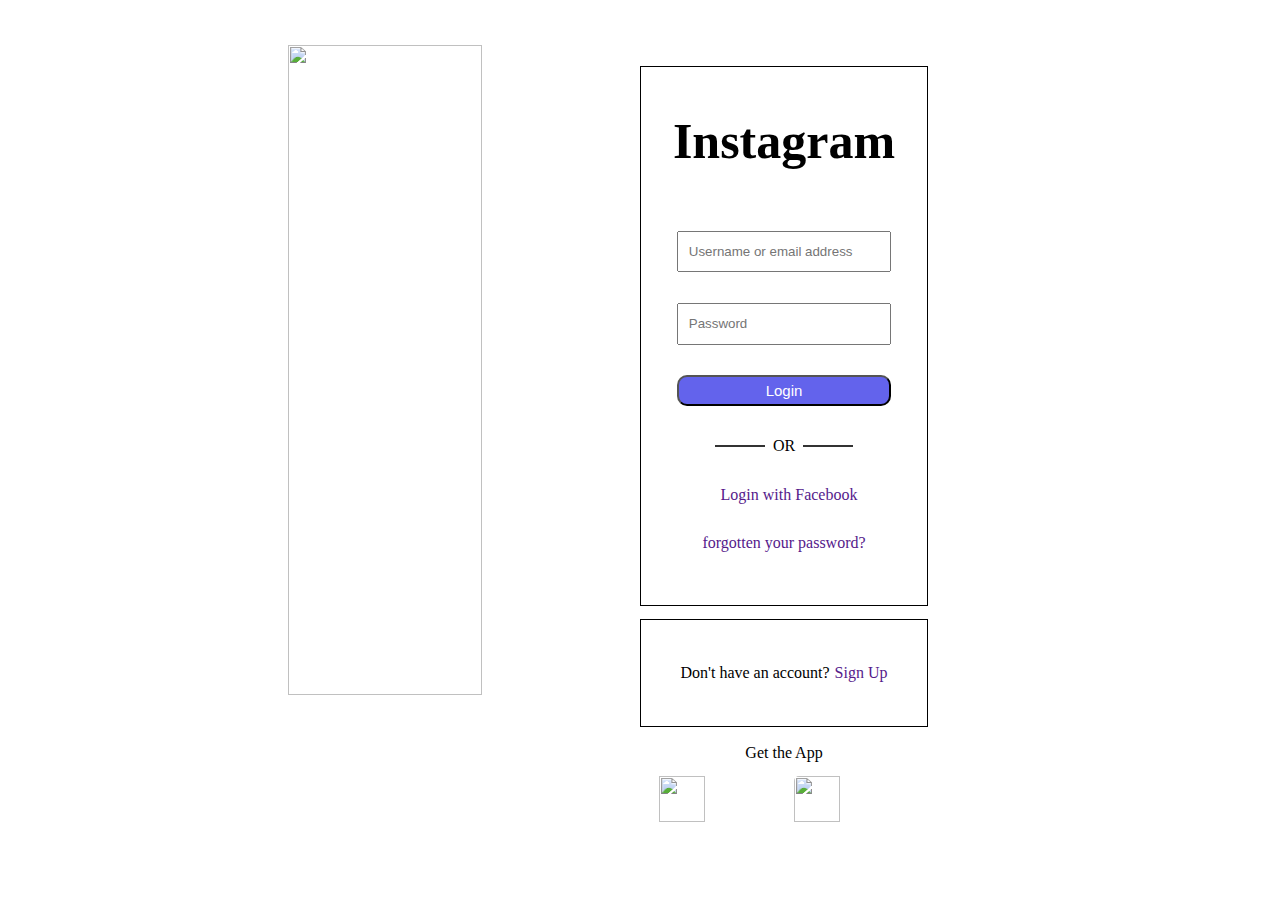
==== index5.html @ 8732d728 "instragram login page completed" ====
<!DOCTYPE html>
<html lang="en">
<head>
    <meta charset="UTF-8">
    <meta name="viewport" content="width=device-width, initial-scale=1.0">
    <link href="https://cdn.jsdelivr.net/npm/remixicon@3.5.0/fonts/remixicon.css" rel="stylesheet">
    <title>Instagram Login Page</title>
    <style>
        *{
            margin: 0;
            padding: 0;
            box-sizing: border-box;
        }

        body, html{
            height: 100%;
            width: 100%;
        }

        .main{
            height: 100%;
            width: 100%;
            display: flex;
            align-items: center;
            justify-content: center;
        }

        .img{
            height: 100%;
            width: 50%;
            position: relative;
        }

        .img img{
            position: absolute;
            top: 5%;
            left: 45%;
            height: 85%;
            width: 55%;
        }

        .form{
            height: 100%;
            width: 50%;
            display: flex;
            flex-direction: column;
            justify-content: center;
        }

        .form1{
            height: 60%;
            width: 45%;
            border: 1px solid black;
            display: flex;
            flex-direction: column;
            align-items: center;
            justify-content: space-around;
            padding-bottom: 15px;
        }

        .form1 h1{
            font-size: 50px;
            font-weight: 700;
            margin: 30px 0px;
        }

        .form1 input{
            width: 75%;
            height: 8%;
            padding: 0 10px;
        }

        .form1 button{
            font-size: 15px;
            padding: 5px 7px;
            border-radius: 10px;
            width: 75%;
            color: white;
            background-color: rgb(99, 99, 236);
        }

        .form1 a{
            text-decoration: none;
        }
        .facebook-logo{
            display: flex;
            text-align: center;
        }

        .forgot{
            height: 40px;
            font-size: 16px;
            padding-bottom: 25px;
        }

        .ri-facebook-box-fill{
            margin-right: 10px;
        }
        .orline{
            display: flex;
            align-items: center;
        }

        .line{
            width: 50px;
            height: 1px;
            margin: 0 8px;
            opacity: 0.8;
            display: inline-block;
            border: 1px solid black;
        }

        .form2{
            height: 12%;
            width: 45%;
            border: 1px solid black;
            display: flex;
            align-items: center;
            justify-content: center;
            margin: 2% 0px;
        }

        .form2 span{
            font-size: 16px;
            margin-right: 5px;
        }

        .form2 a{
            text-decoration: none;
            font-weight: 500;
            font-size: 16px;
        }
        .gettheapp{
            width: 45%;
            height: 3%;
            display: flex;
            align-items: center;
            justify-content: center;
            margin-bottom: 5px;
        }

        .gettheapp p{
            font-size: 16px;
        }

        .stores{
            width: 45%;
            height: 7%;
            display: flex;
            align-items: center;
            justify-content: space-evenly;
        }

        .stores img{
            height: 85%;
            width: 40%;
        }

        .microsoft-logo{
            height: 87%;
            border-radius: 5px;
        }
    </style>
</head>
<body>
    
    <div class="main">
        <div class="img">
            <img src="InstagramLoginPage-transformed.jpeg" alt="">
        </div>
        <div class="form">
            <div class="form1">
                <h1>Instagram</h1>
                <input type="email" placeholder="Username or email address">
                <input type="password" placeholder="Password">
                <button>Login</button>
                <div class="orline">
                    <div class="line"></div>
                    <span>OR</span>
                    <div class="line"></div>
                </div>
                <div class="facebook-logo">
                    <i class="ri-facebook-box-fill"></i>
                    <a href="">Login with Facebook</a>
                </div>
                <a href="" class="forgot">forgotten your password?</a>
            </div>
            <div class="form2">
                <span>Don't have an account?</span>
                <a href="">Sign Up</a>
            </div>
            <div class="gettheapp">
                <p>Get the App</p>
            </div>
            <div class="stores">
                <img src="https://www.fcsok.org/wp-content/uploads/2020/04/get-it-on-google-play-badge.png" alt="">
                <img class="microsoft-logo" src="https://upload.wikimedia.org/wikipedia/commons/thumb/f/f7/Get_it_from_Microsoft_Badge.svg/1280px-Get_it_from_Microsoft_Badge.svg.png" alt="">
            </div>
        </div>
    </div>

</body>
</html>
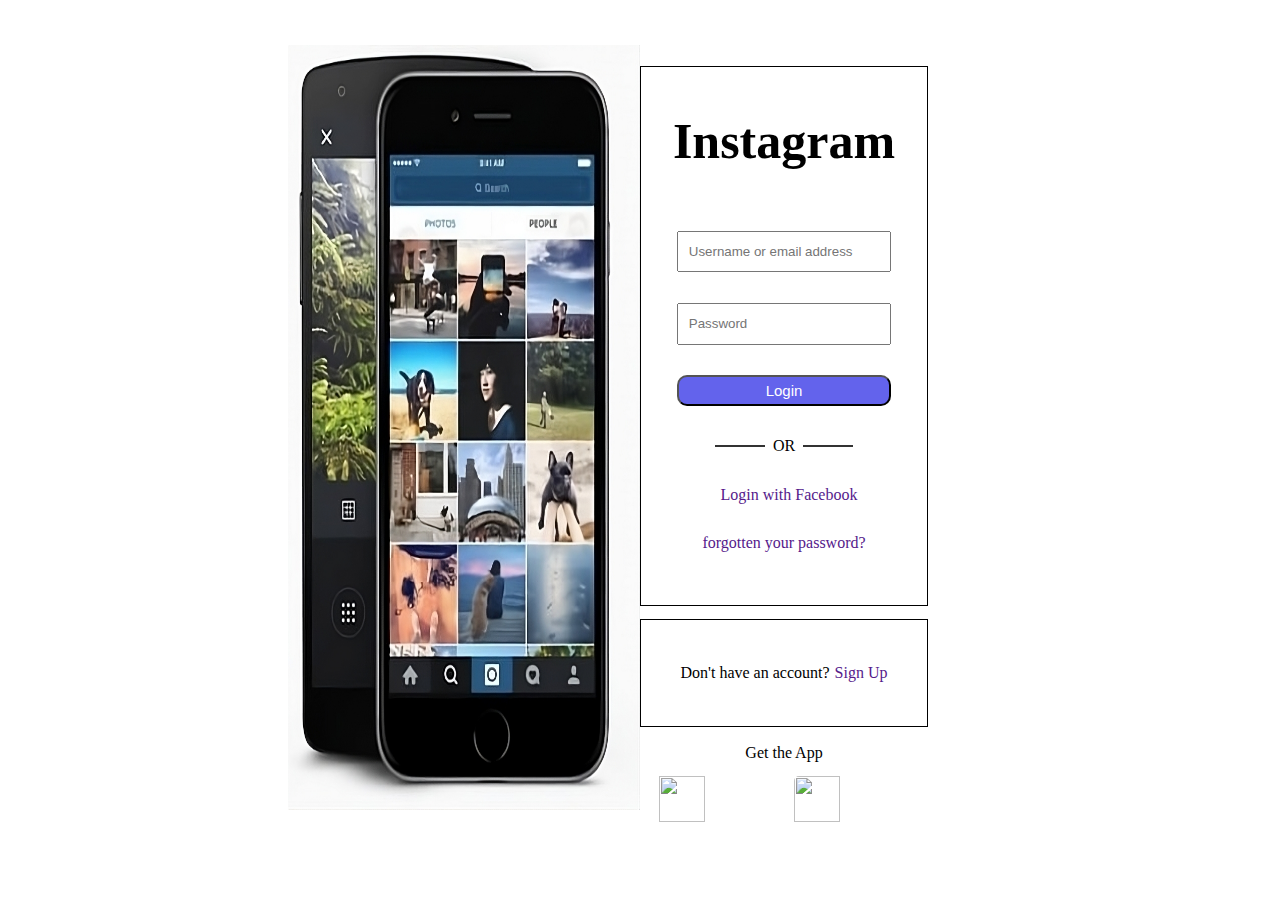
==== commit 92a97bdb: "index5.html file modified and index7.html, index8.html files added" ====
--- a/index5.html
+++ b/index5.html
@@ -159,6 +159,13 @@
         .microsoft-logo{
             height: 87%;
             border-radius: 5px;
+        }
+
+        @media (max-width:850px) {
+            .img{
+                display: none;
+            }
+            
         }
     </style>
 </head>
